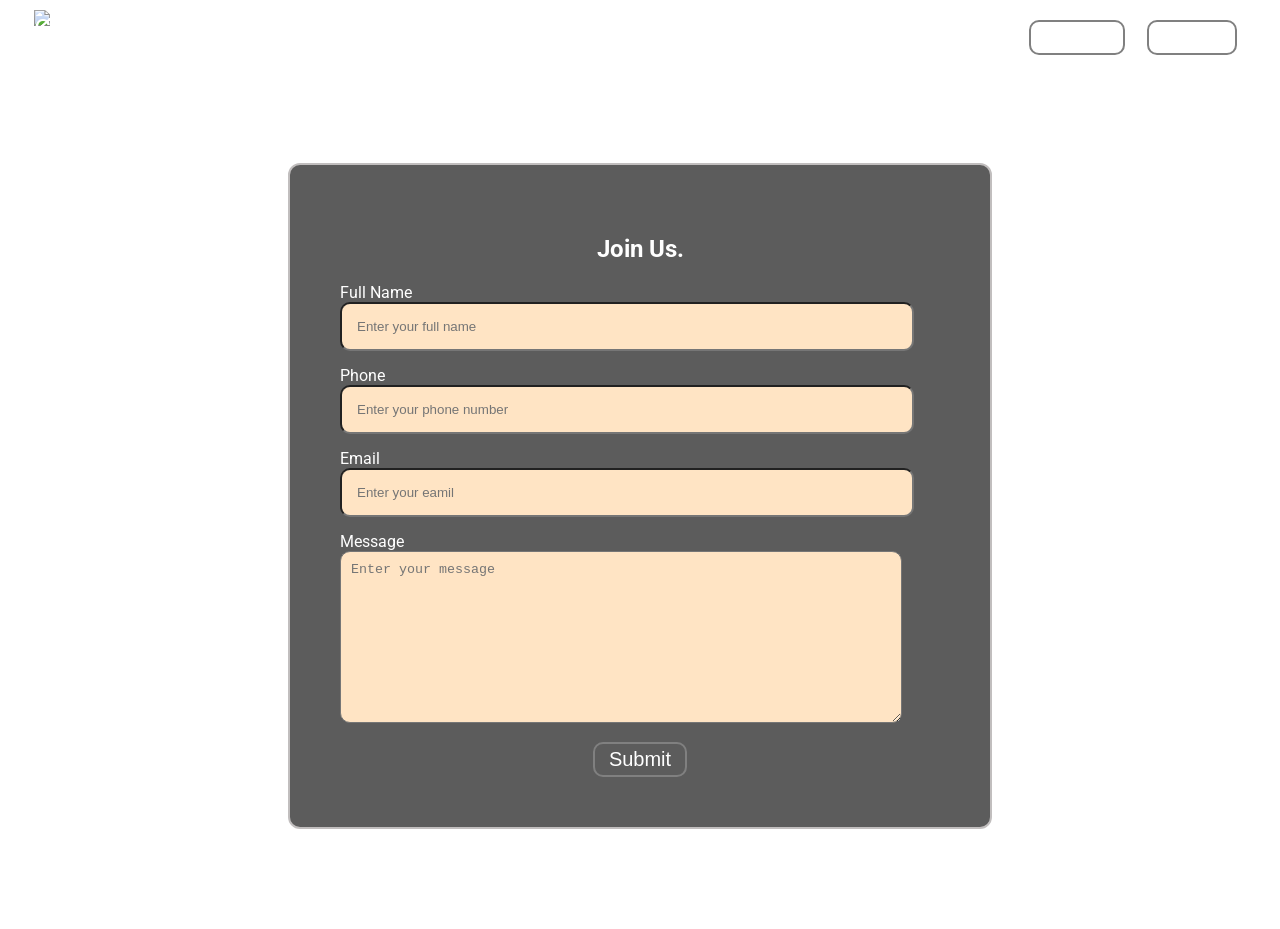
==== project_1/index.html @ bfddc4a5 "Add initial project files including logo, CSS styles, and HTML structure - Added logo image to the a" ====
<!DOCTYPE html>
<html lang="en">

<head>
    <meta charset="UTF-8">
    <meta name="viewport" content="width=device-width, initial-scale=1.0">
    <title>GYM</title>
</head>
<link rel="assects" href="assects/">
<link rel="stylesheet" href="css/style.css">
<link rel="scritp" href="/script">

<body>
    <header class="header">
        <div class="left">
            <img src="/assects/logo.png" alt="GYM">
            <div>GYM</div>
        </div>
        <div class="mid">
            <ul class="navbar">
                <li><a href="#home"> Home</a></li>
                <li><a href="#about">About</a></li>
                <li><a href="#fitness">Fitness</a></li>
                <li><a href="#contact">Contact</a></li>
            </ul>
        </div>
        <div class="right">
            <button class="btn">sign up</button>
            <button class="btn">sign in</button>
        </div>
    </header>
    <section class="form-section">
        <h2>
            Join Us.
        </h2>
        <form action="python-server.php">
            <div class="input-group">
                <label for="name">Full Name</label>
                <input type="text" id=" name" placeholder="Enter your full name" required>
            </div>
            <div class="input-group">
                <label for="phone">Phone</label>
                <input type="text" id="phone" placeholder="Enter your phone number" required>
            </div>
            <div class="input-group">
                <label for="email">Email</label>
                <input type="text" id="email" placeholder="Enter your eamil" required>
            </div>
            <div class="input-group">
                <label for="message">Message</label>
                <textarea name="message" placeholder="Enter your message" cols="20" rows="10" class="message"></textarea>
            </div>
            <button class="btn">Submit</button>
        </form>


    </section>
</body>

</html>
---- project_1/css/style.css ----
@import url("https://fonts.googleapis.com/css2?family=Roboto:ital,wght@0,100..900;1,100..900&display=swap");

body {
  color: white;
  font-family: "Roboto", sans-serif;
  margin: 0px;
  padding: 0px;
  background: url(/assects/gym.jpg);
}
.left {
  display: inline-block;
  position: absolute;
  left: 34px;
  top: 10px;
}
.left img {
  width: 80px;
}
.left div {
  text-align: center;
  font-size: 26px;
  line-height: 0px;
}
.mid {
  display: block;
  width: 36%;
  margin: 12px auto;
}
.right {
  display: inline-block;
  right: 34px;
  top: 20px;
  position: absolute;
}
.navbar {
  display: inline-block;
}
.navbar li {
  display: inline-block;
}
.navbar li a {
  color: white;
  text-decoration: none;
  padding: 34px 23px;
}
.navbar li a:hover {
  text-decoration: underline;
}
.navbar li a:active {
  color: gray;
  text-decoration: underline;
}
.btn {
  margin: 0px 9px;
  border: 2px solid gray;
  color: white;
  background: none;
  padding: 4px 14px;
  border-radius: 10px;
  font-size: 20px;
  cursor: pointer;
}
.btn:hover {
  color: gray;
}
.form-section {
  width: 600px;
  margin: 100px auto;
  padding: 50px;
  background: rgba(23, 23, 23, 0.7);
  border: 2px solid rgb(193, 190, 190);
  border-radius: 12px;
  text-align: center;
}
.form-section h2 {
  margin-bottom: 20px;
}

.input-group label {
  display: block;
}
.input-group {
  margin-bottom: 15px;
  text-align: left;
}

.input-group input {
  width: 90%;
  padding: 15px;
  border-radius: 10px;
  background-color: bisque;
}

.input-group input:focus {
  outline: none;
}
.message {
  width: 90%;
  padding: 10px;
  border-radius: 10px;
  background-color: bisque;
}
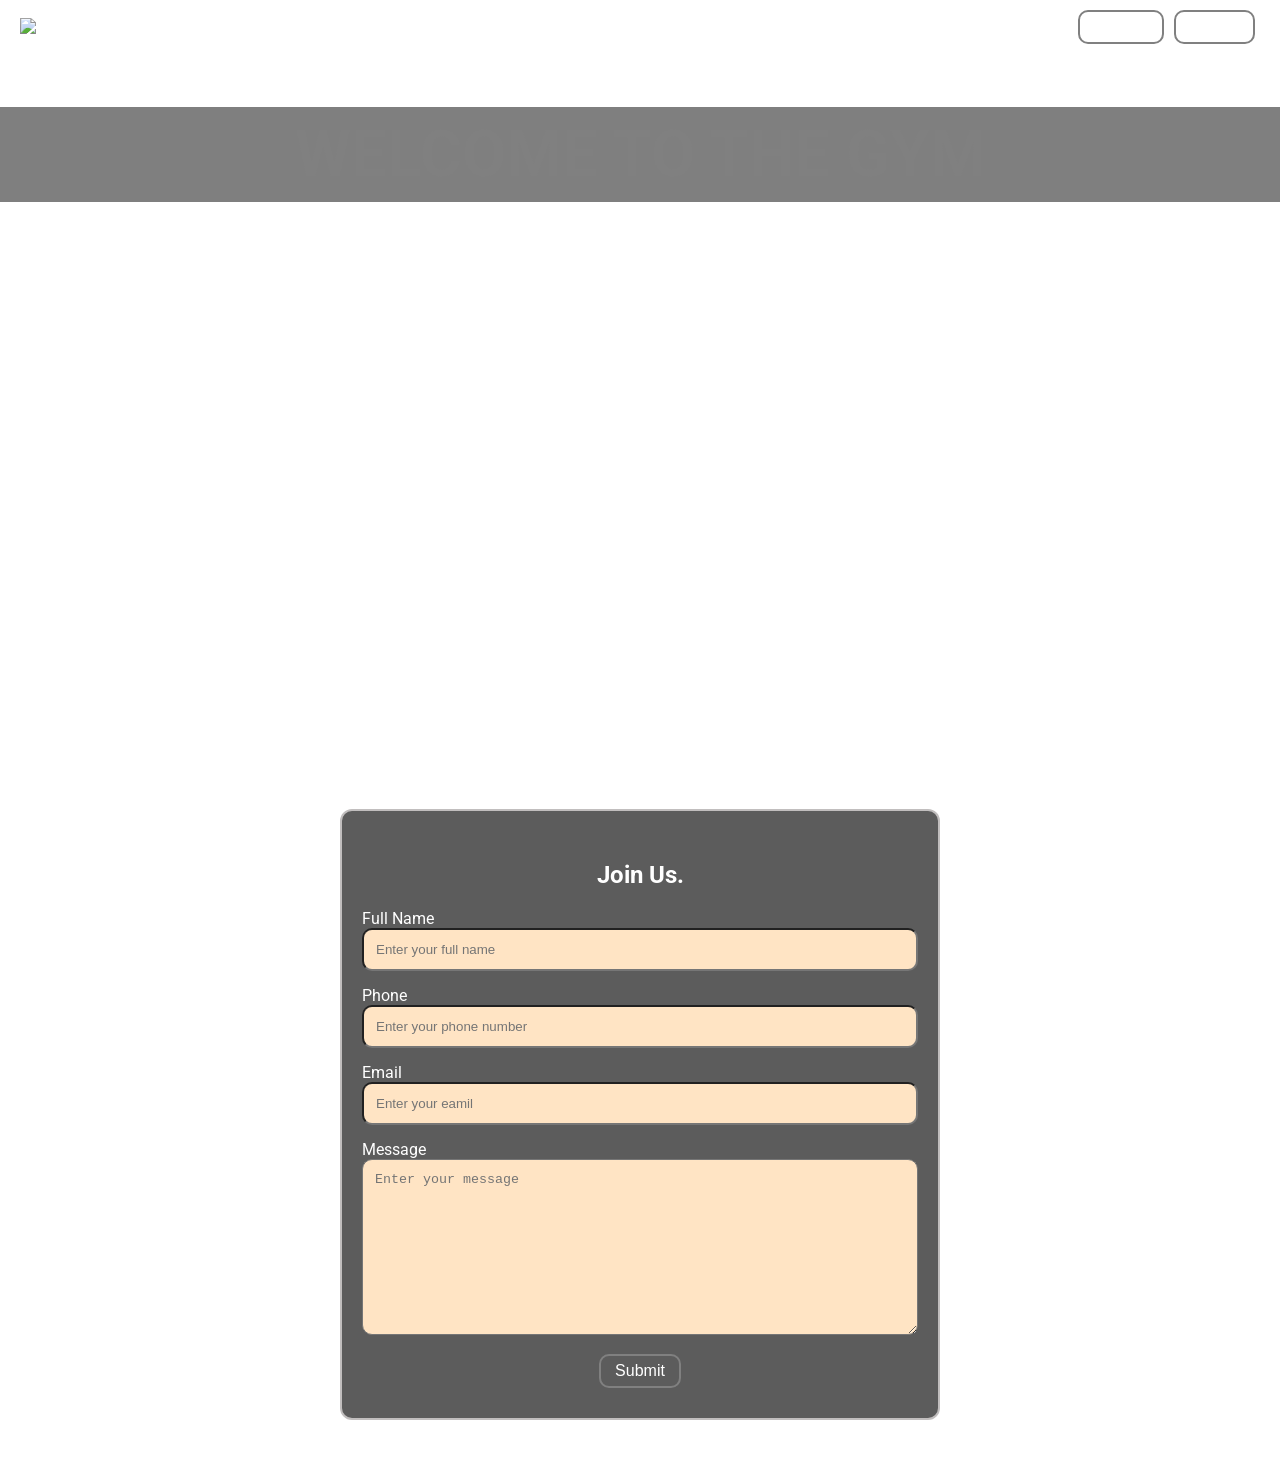
==== commit 7f938f9c: "Add VSCode settings for Live Server and include dv.png asset" ====
--- a/project_1/index.html
+++ b/project_1/index.html
@@ -16,45 +16,63 @@
             <img src="/assects/logo.png" alt="GYM">
             <div>GYM</div>
         </div>
-        <div class="mid">
+        <div>
             <ul class="navbar">
                 <li><a href="#home"> Home</a></li>
                 <li><a href="#about">About</a></li>
-                <li><a href="#fitness">Fitness</a></li>
+                <li><a href="#services">Services</a></li>
+                <li><a href="#pricing">Pricing</a></li>
                 <li><a href="#contact">Contact</a></li>
             </ul>
         </div>
         <div class="right">
-            <button class="btn">sign up</button>
-            <button class="btn">sign in</button>
+            <button class="btn">Sign up</button>
+            <button class="btn">Sign in</button>
         </div>
     </header>
-    <section class="form-section">
-        <h2>
-            Join Us.
-        </h2>
-        <form action="python-server.php">
-            <div class="input-group">
-                <label for="name">Full Name</label>
-                <input type="text" id=" name" placeholder="Enter your full name" required>
+    <main>
+        <section class="section-first">
+            <h1>WELCOME TO THE GYM</h1>
+        </section>
+        <section class="section-second">
+            <div class="left-side">
+                <h2>Transform Your Body,<br> Elevate Your Mind</h2>
+                <p>Join a community dedicated to helping you crush your fitness goals with top-tier equipment and expert coaching.</p>
             </div>
-            <div class="input-group">
-                <label for="phone">Phone</label>
-                <input type="text" id="phone" placeholder="Enter your phone number" required>
+            <div class="right-side">
+                <img src="./assects/home1.png" alt=" ">
             </div>
-            <div class="input-group">
-                <label for="email">Email</label>
-                <input type="text" id="email" placeholder="Enter your eamil" required>
-            </div>
-            <div class="input-group">
-                <label for="message">Message</label>
-                <textarea name="message" placeholder="Enter your message" cols="20" rows="10" class="message"></textarea>
-            </div>
-            <button class="btn">Submit</button>
-        </form>
+
+        </section>
+        <section class="form-section">
+            <h2>
+                Join Us.
+            </h2>
+            <form action="python-server.php">
+                <div class="input-group">
+                    <label for="name">Full Name</label>
+                    <input type="text" id=" name" placeholder="Enter your full name" required>
+                </div>
+                <div class="input-group">
+                    <label for="phone">Phone</label>
+                    <input type="text" id="phone" placeholder="Enter your phone number" required>
+                </div>
+                <div class="input-group">
+                    <label for="email">Email</label>
+                    <input type="text" id="email" placeholder="Enter your eamil" required>
+                </div>
+                <div class="input-group">
+                    <label for="message">Message</label>
+                    <textarea name="message" placeholder="Enter your message" cols="20" rows="10"
+                        class="message"></textarea>
+                </div>
+                <button class="btn">Submit</button>
+            </form>
 
 
-    </section>
+        </section>
+    </main>
+
 </body>
 
 </html>
--- a/project_1/css/style.css
+++ b/project_1/css/style.css
@@ -5,73 +5,122 @@
   font-family: "Roboto", sans-serif;
   margin: 0px;
   padding: 0px;
-  background: url(/assects/gym.jpg);
-}
+  background: url(/assects/gym.jpg) no-repeat center center/cover;
+}
+
+header {
+  display: flex;
+  justify-content: space-between;
+  align-items: center;
+  padding: 10px 20px;
+  flex-wrap: wrap;
+}
+
 .left {
-  display: inline-block;
-  position: absolute;
-  left: 34px;
-  top: 10px;
-}
+  display: flex;
+  align-items: center;
+  gap: 10px;
+}
+
 .left img {
-  width: 80px;
-}
+  width: 60px;
+}
+
 .left div {
   text-align: center;
-  font-size: 26px;
-  line-height: 0px;
-}
-.mid {
-  display: block;
-  width: 36%;
-  margin: 12px auto;
-}
-.right {
-  display: inline-block;
-  right: 34px;
-  top: 20px;
-  position: absolute;
-}
+  font-size: 22px;
+}
+
 .navbar {
-  display: inline-block;
-}
-.navbar li {
-  display: inline-block;
-}
+  display: flex;
+  align-items: center;
+  list-style: none;
+  padding: 0;
+  margin: 0;
+}
+
 .navbar li a {
   color: white;
   text-decoration: none;
-  padding: 34px 23px;
-}
+  padding: 10px 15px;
+}
+
 .navbar li a:hover {
   text-decoration: underline;
 }
+
 .navbar li a:active {
   color: gray;
   text-decoration: underline;
 }
+
+.right {
+  display: flex;
+  align-items: center;
+}
+
 .btn {
-  margin: 0px 9px;
+  margin: 0px 5px;
   border: 2px solid gray;
   color: white;
   background: none;
-  padding: 4px 14px;
+  padding: 6px 14px;
   border-radius: 10px;
-  font-size: 20px;
+  font-size: 16px;
   cursor: pointer;
 }
+
 .btn:hover {
   color: gray;
 }
+
+/* Hero Section */
+.section-first {
+  min-height: 30px;
+  display: flex;
+  align-items: center;
+  justify-content: center;
+}
+
+.section-first h1 {
+  font-size: clamp(2rem, 5vw, 5em);
+  color: gray;
+  text-align: center;
+  background: rgba(0, 0, 0, 0.5);
+  width: 100%;
+  padding: 10px 0;
+}
+
+.section-second {
+  display: flex;
+  justify-content: space-around;
+  align-items: center;
+  margin: 60px 20px;
+  gap: 30px;
+  margin: 10px;
+  padding: 50px;
+}
+.left-side {
+  color: white;
+  font-size: 2rem;
+}
+.right-side img {
+  height: 400px;
+  filter: brightness(0) invert(1);
+}
+
 .form-section {
-  width: 600px;
-  margin: 100px auto;
-  padding: 50px;
+  width: 90%;
+  max-width: 600px;
+  margin: 40px auto;
+  padding: 30px 20px;
   background: rgba(23, 23, 23, 0.7);
   border: 2px solid rgb(193, 190, 190);
   border-radius: 12px;
   text-align: center;
-}
+  box-sizing: border-box;
+}
+
 .form-section h2 {
   margin-bottom: 20px;
 }
@@ -79,24 +128,75 @@
 .input-group label {
   display: block;
 }
+
 .input-group {
   margin-bottom: 15px;
   text-align: left;
 }
 
-.input-group input {
-  width: 90%;
-  padding: 15px;
+.input-group input,
+.message {
+  width: 100%;
+  padding: 12px;
   border-radius: 10px;
   background-color: bisque;
+  box-sizing: border-box;
 }
 
 .input-group input:focus {
   outline: none;
 }
-.message {
-  width: 90%;
-  padding: 10px;
-  border-radius: 10px;
-  background-color: bisque;
-}
+
+/* --- RESPONSIVE MEDIA QUERIES --- */
+
+/* Tablets & Mobile (< 768px) */
+@media (max-width: 768px) {
+  header {
+    flex-direction: column;
+    justify-content: center;
+    align-items: center; /* Keeps logo, links, and buttons aligned to center */
+    gap: 15px;
+  }
+
+  .left {
+    align-items: center; /* Fixes left-leaning logo alignment */
+  }
+
+  .navbar {
+    flex-direction: column;
+    align-items: center;
+    gap: 10px;
+  }
+
+  .navbar li a {
+    padding: 8px 0; /* Expanded touch target size for mobile fingers */
+  }
+
+  .right {
+    flex-direction: column;
+    width: 100%; /* Spans full width for structured button stacking */
+    max-width: 250px; /* Prevents buttons from stretching too wide */
+    gap: 10px;
+  }
+
+  .btn {
+    width: 100%; /* Full-width tap areas on mobile */
+    margin: 0;
+  }
+
+  .form-section {
+    padding: 20px 15px;
+    margin: 20px auto;
+  }
+}
+
+/* Small Mobile Phones (< 480px) */
+@media (max-width: 480px) {
+  .section-first h1 {
+    padding: 15px 5px; /* Adds side padding so text doesn't touch screen edges */
+  }
+
+  .form-section {
+    width: 95%; /* Maximizes available screen space on tiny displays */
+  }
+}
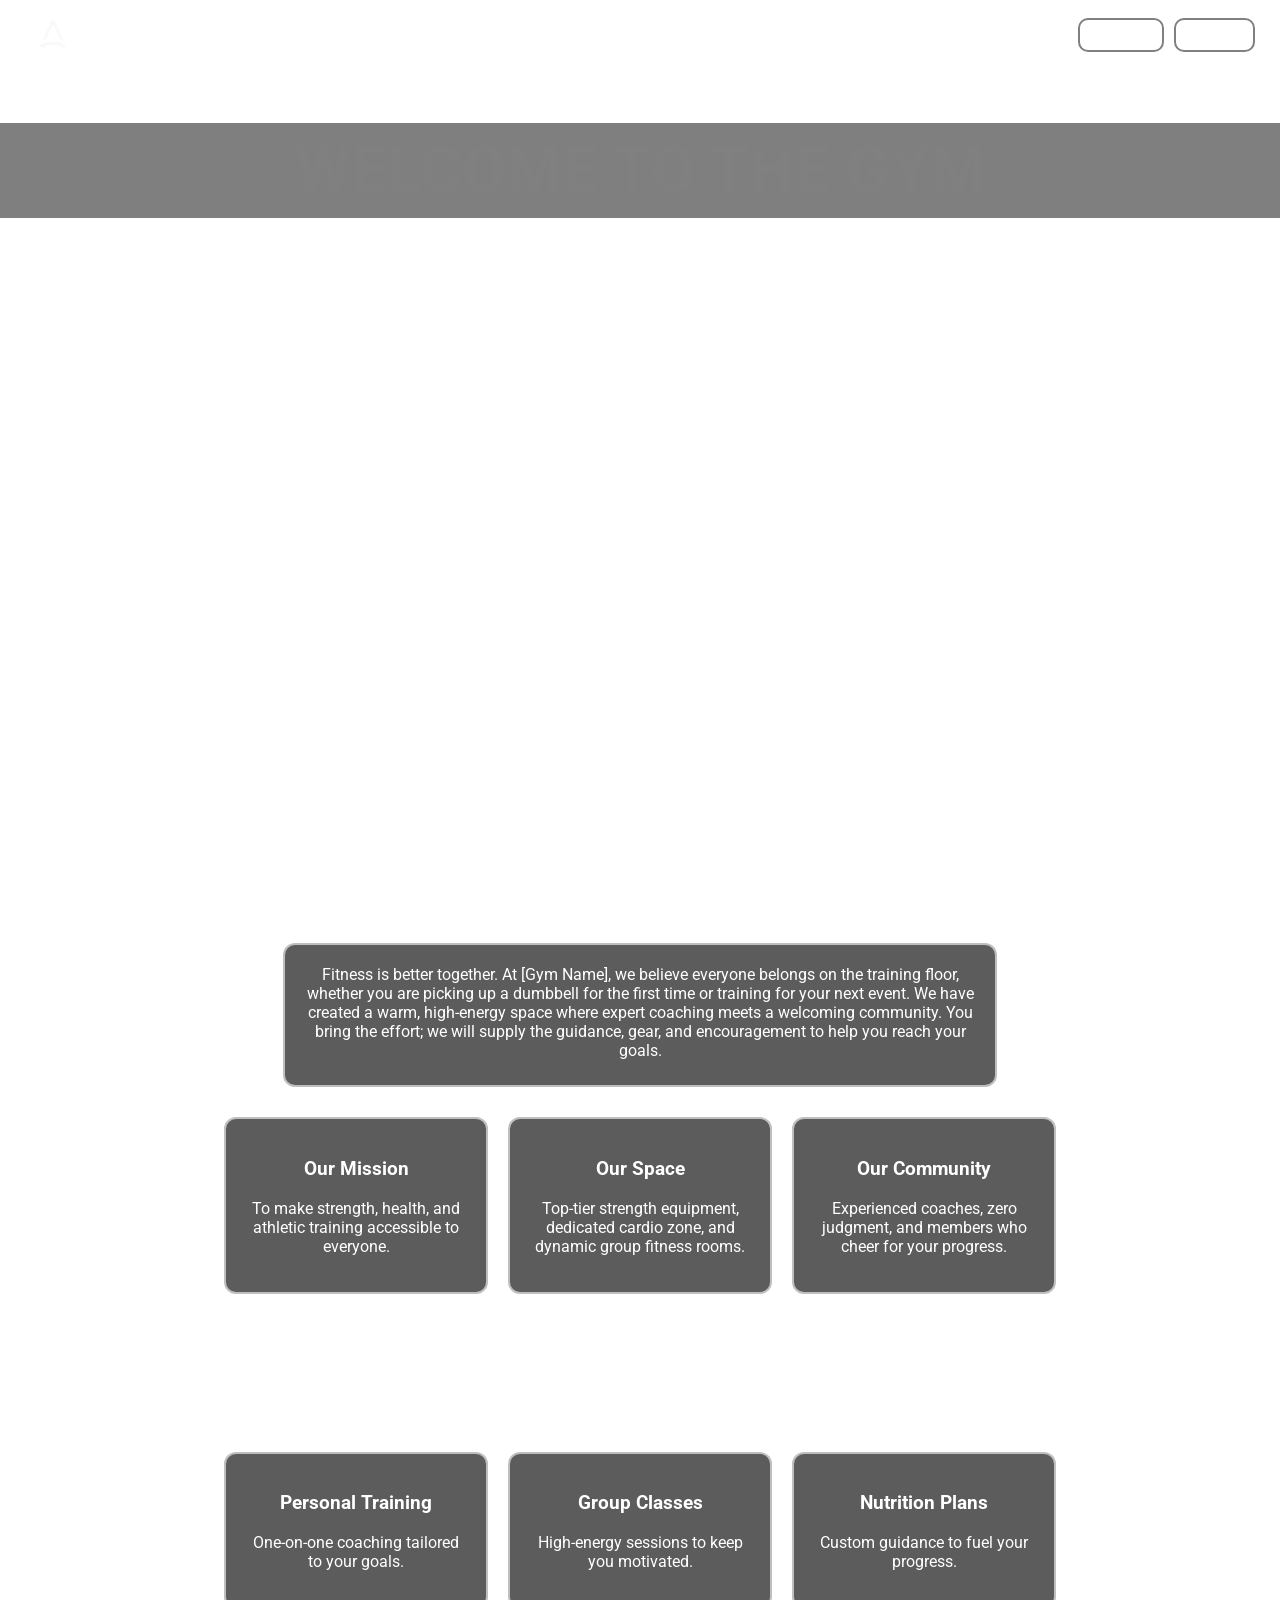
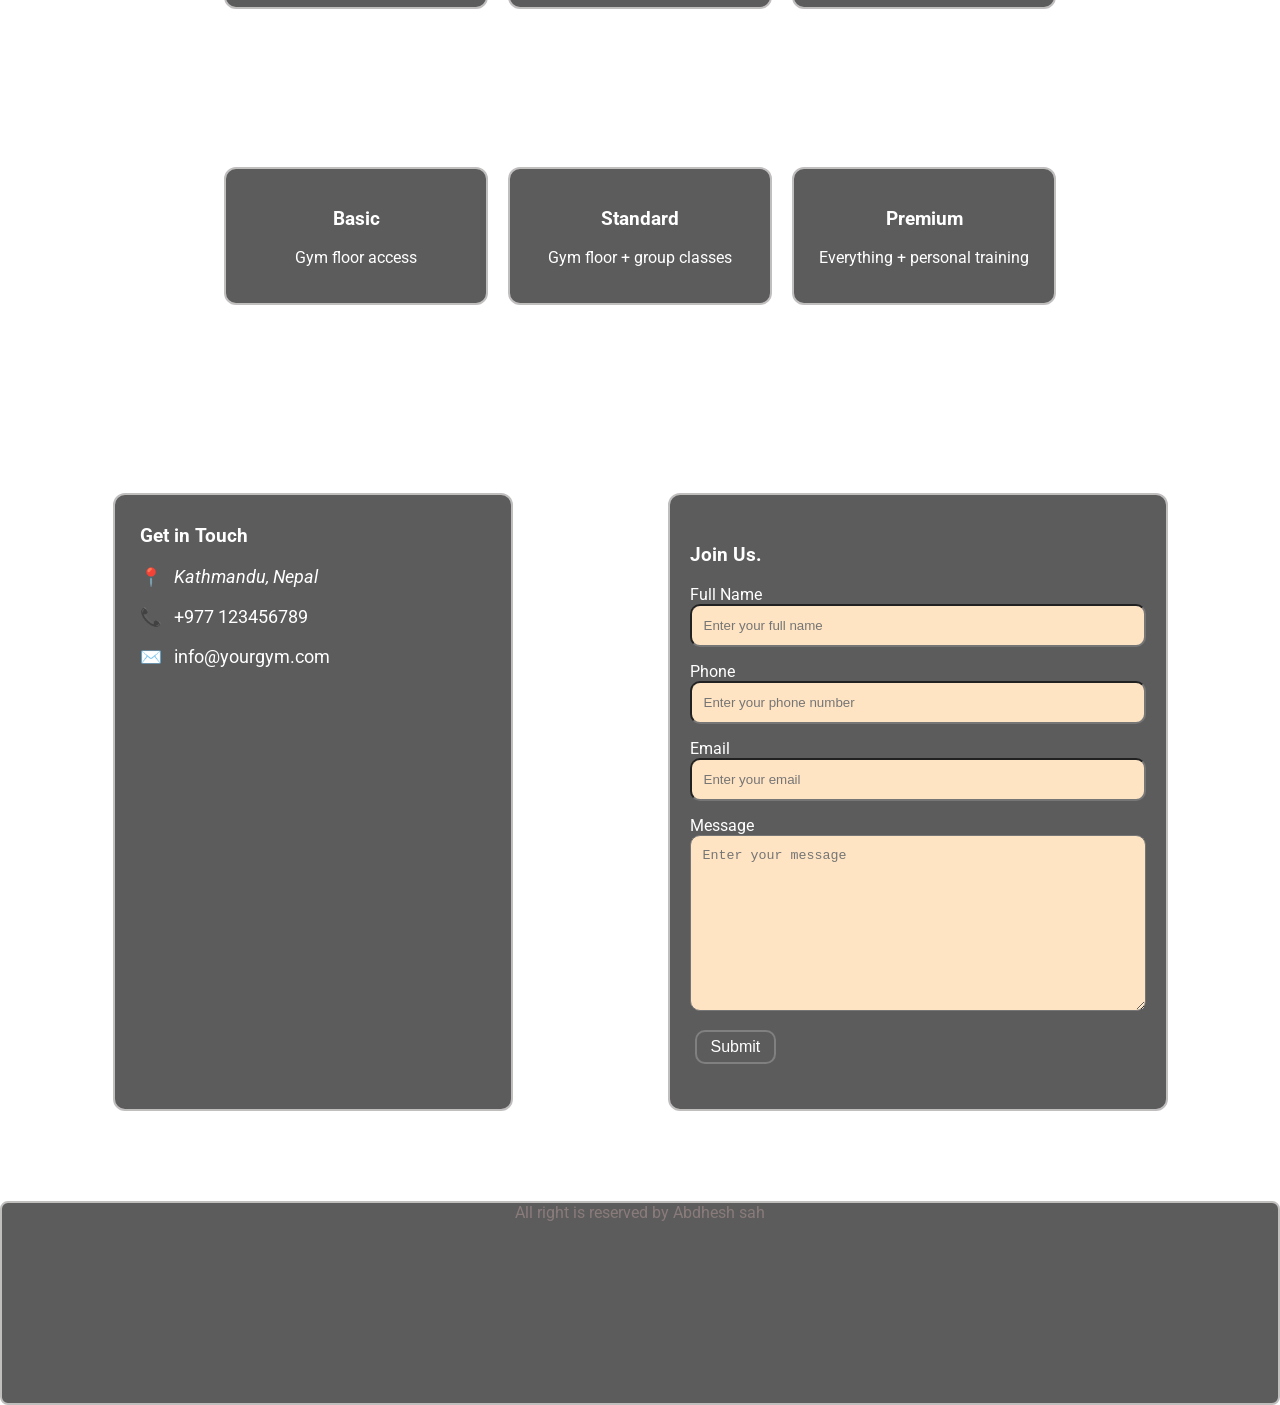
==== commit b4a4272a: "Add smooth scrolling and form validation to the script - Implemented a responsive navigation toggle " ====
--- a/project_1/index.html
+++ b/project_1/index.html
@@ -5,18 +5,22 @@
     <meta charset="UTF-8">
     <meta name="viewport" content="width=device-width, initial-scale=1.0">
     <title>GYM</title>
+    <link rel="stylesheet" href="./css/style.css">
+    <script src="./script/script.js" defer></script>
 </head>
-<link rel="assects" href="assects/">
-<link rel="stylesheet" href="css/style.css">
-<link rel="scritp" href="/script">
 
 <body>
     <header class="header">
         <div class="left">
-            <img src="/assects/logo.png" alt="GYM">
+            <img src="./assects/logo.png" alt="GYM logo">
             <div>GYM</div>
         </div>
         <div>
+            <button class="nav-toggle" aria-label="Toggle navigation" aria-expanded="false">
+                <span></span>
+                <span></span>
+                <span></span>
+            </button>
             <ul class="navbar">
                 <li><a href="#home"> Home</a></li>
                 <li><a href="#about">About</a></li>
@@ -31,47 +35,132 @@
         </div>
     </header>
     <main>
-        <section class="section-first">
+        <section class="section-first" id="home">
             <h1>WELCOME TO THE GYM</h1>
         </section>
         <section class="section-second">
             <div class="left-side">
                 <h2>Transform Your Body,<br> Elevate Your Mind</h2>
-                <p>Join a community dedicated to helping you crush your fitness goals with top-tier equipment and expert coaching.</p>
+                <p>Join a community dedicated to helping you crush your fitness goals with top-tier equipment and expert
+                    coaching.</p>
             </div>
             <div class="right-side">
-                <img src="./assects/home1.png" alt=" ">
+                <img src="./assects/home.png" alt="Gym illustration">
             </div>
 
         </section>
-        <section class="form-section">
+        <section class="section-about" id="about">
+            <h2>About Us</h2>
+            <div class="mas-card">
+                <p class="about-mas">Fitness is better together. At [Gym Name], we believe everyone belongs on the
+                    training floor,
+                    whether you are picking up a dumbbell for the first time or training for your next event.
+                    We have created a warm, high-energy space where expert coaching meets a welcoming community.
+                    You bring the effort; we will supply the guidance, gear, and encouragement to help you reach your
+                    goals.</p>
+            </div>
+            <div class="about-grid">
+                <div class="about-card">
+                    <h3>Our Mission</h3>
+                    <p>To make strength, health, and athletic training accessible to everyone.</p>
+                </div>
+                <div class="about-card">
+                    <h3>Our Space</h3>
+                    <p>Top-tier strength equipment, dedicated cardio zone, and dynamic group fitness rooms.</p>
+                </div>
+                <div class="about-card">
+                    <h3>Our Community</h3>
+                    <p>Experienced coaches, zero judgment, and members who cheer for your progress.</p>
+                </div>
+            </div>
+        </section>
+        <section class="section-services" id="services">
+            <h2>Our Services</h2>
+            <div class="services-grid">
+                <div class="service-card">
+                    <h3>Personal Training</h3>
+                    <p>One-on-one coaching tailored to your goals.</p>
+                </div>
+                <div class="service-card">
+                    <h3>Group Classes</h3>
+                    <p>High-energy sessions to keep you motivated.</p>
+                </div>
+                <div class="service-card">
+                    <h3>Nutrition Plans</h3>
+                    <p>Custom guidance to fuel your progress.</p>
+                </div>
+            </div>
+        </section>
+        <section class="section-pricing" id="pricing">
+            <h2>Pricing</h2>
+            <div class="pricing-grid">
+                <div class="pricing-card">
+                    <h3>Basic</h3>
+                    <p>Gym floor access</p>
+                </div>
+                <div class="pricing-card">
+                    <h3>Standard</h3>
+                    <p>Gym floor + group classes</p>
+                </div>
+                <div class="pricing-card">
+                    <h3>Premium</h3>
+                    <p>Everything + personal training</p>
+                </div>
+            </div>
+        </section>
+        <section class="section-contact" id="contact">
             <h2>
-                Join Us.
+                contact Us
             </h2>
-            <form action="python-server.php">
-                <div class="input-group">
-                    <label for="name">Full Name</label>
-                    <input type="text" id=" name" placeholder="Enter your full name" required>
+            <div class="contact-detail">
+                <div class="contact-info">
+                    <h3>Get in Touch</h3>
+                    <ul class="text">
+                        <li class="info">
+                            <span class="icon" aria-hidden="true">📍</span>
+                            <address>Kathmandu, Nepal</address>
+                        </li>
+                        <li class="info">
+                            <span class="icon" aria-hidden="true">📞</span>
+                            <a href="tel:+977123456789">+977 123456789</a>
+                        </li>
+                        <li class="info">
+                            <span class="icon" aria-hidden="true">✉️</span>
+                            <a href="mailto:info@yourgym.com">info@yourgym.com</a>
+                        </li>
+                    </ul>
                 </div>
-                <div class="input-group">
-                    <label for="phone">Phone</label>
-                    <input type="text" id="phone" placeholder="Enter your phone number" required>
+                <div class="form-section">
+                    <h3>
+                        Join Us.
+                    </h3>
+                    <form method="post" novalidate>
+                        <div class="input-group">
+                            <label for="name">Full Name</label>
+                            <input type="text" id="name" name="name" placeholder="Enter your full name" required>
+                        </div>
+                        <div class="input-group">
+                            <label for="phone">Phone</label>
+                            <input type="tel" id="phone" name="phone" placeholder="Enter your phone number" required>
+                        </div>
+                        <div class="input-group">
+                            <label for="email">Email</label>
+                            <input type="email" id="email" name="email" placeholder="Enter your email" required>
+                        </div>
+                        <div class="input-group">
+                            <label for="message">Message</label>
+                            <textarea id="message" name="message" placeholder="Enter your message" cols="20" rows="10"
+                                class="message"></textarea>
+                        </div>
+                        <button class="btn" type="submit">Submit</button>
+                    </form>
                 </div>
-                <div class="input-group">
-                    <label for="email">Email</label>
-                    <input type="text" id="email" placeholder="Enter your eamil" required>
-                </div>
-                <div class="input-group">
-                    <label for="message">Message</label>
-                    <textarea name="message" placeholder="Enter your message" cols="20" rows="10"
-                        class="message"></textarea>
-                </div>
-                <button class="btn">Submit</button>
-            </form>
-
-
+            </div>
         </section>
     </main>
+    <footer class="footer">
+       <div> All right is reserved by Abdhesh sah</div>
+    </footer>
 
 </body>
 
--- a/project_1/css/style.css
+++ b/project_1/css/style.css
@@ -5,7 +5,8 @@
   font-family: "Roboto", sans-serif;
   margin: 0px;
   padding: 0px;
-  background: url(/assects/gym.jpg) no-repeat center center/cover;
+  background: url(/assects/gym.jpg);
+  background-attachment: fixed;
 }
 
 header {
@@ -74,6 +75,54 @@
   color: gray;
 }
 
+.nav-toggle {
+  display: none;
+  flex-direction: column;
+  justify-content: space-between;
+  width: 26px;
+  height: 20px;
+  background: none;
+  border: none;
+  cursor: pointer;
+  padding: 0;
+}
+
+.nav-toggle span {
+  display: block;
+  height: 3px;
+  width: 100%;
+  background: white;
+  border-radius: 2px;
+  transition:
+    transform 0.2s ease,
+    opacity 0.2s ease;
+}
+
+.nav-toggle.active span:nth-child(1) {
+  transform: translateY(8px) rotate(45deg);
+}
+
+.nav-toggle.active span:nth-child(2) {
+  opacity: 0;
+}
+
+.nav-toggle.active span:nth-child(3) {
+  transform: translateY(-9px) rotate(-45deg);
+}
+
+.form-confirmation {
+  margin-top: 15px;
+  font-size: 0.95rem;
+}
+
+.form-confirmation.success {
+  color: #7cfc7c;
+}
+
+.form-confirmation.error {
+  color: #ff8080;
+}
+
 /* Hero Section */
 .section-first {
   min-height: 30px;
@@ -95,7 +144,6 @@
   display: flex;
   justify-content: space-around;
   align-items: center;
-  margin: 60px 20px;
   gap: 30px;
   margin: 10px;
   padding: 50px;
@@ -108,16 +156,126 @@
   height: 400px;
   filter: brightness(0) invert(1);
 }
-
+.mas-card {
+  align-content: center;
+}
+.about-mas {
+  background: rgba(23, 23, 23, 0.7);
+  border: 2px solid rgb(193, 190, 190);
+  border-radius: 12px;
+  padding: 20px;
+  display: inline-block;
+  width: 54%;
+  height: 100px;
+  margin: 30px;
+}
+
+.section-about,
+.section-services,
+.section-pricing {
+  padding: 40px 20px;
+  text-align: center;
+}
+
+.section-about h2,
+.section-services h2,
+.section-pricing h2 {
+  margin-bottom: 30px;
+}
+
+.about-grid,
+.services-grid,
+.pricing-grid {
+  display: flex;
+  flex-wrap: wrap;
+  justify-content: center;
+  gap: 20px;
+}
+
+.about-card,
+.service-card,
+.pricing-card {
+  background: rgba(23, 23, 23, 0.7);
+  border: 2px solid rgb(193, 190, 190);
+  border-radius: 12px;
+  padding: 20px;
+  width: 220px;
+}
+
+.section-contact {
+  margin: 30px;
+}
+.section-contact h2 {
+  text-align: center;
+}
+
+.contact-info {
+  flex: 1 1 300px;
+  max-width: 400px;
+  margin: 40px auto;
+  padding: 30px 25px;
+  background: rgba(23, 23, 23, 0.7);
+  border: 2px solid rgb(193, 190, 190);
+  border-radius: 12px;
+  box-sizing: border-box;
+}
+
+.contact-info h3 {
+  margin: 0 0 20px;
+  text-align: left;
+}
+
+.text {
+  list-style: none;
+  margin: 0;
+  padding: 0;
+  display: flex;
+  flex-direction: column;
+  gap: 20px;
+}
+
+.info {
+  display: flex;
+  align-items: center;
+  gap: 12px;
+  text-align: left;
+  font-size: 1.1rem;
+  font-style: normal;
+}
+
+.info .icon {
+  flex-shrink: 0;
+  width: 22px;
+  text-align: center;
+}
+
+.info a,
+.info address {
+  color: white;
+  text-decoration: none;
+}
+
+.info a:hover {
+  color: gray;
+  text-decoration: underline;
+}
+
+.contact-detail {
+  display: flex;
+  flex-wrap: wrap;
+  justify-content: center;
+  gap: 30px;
+  margin: 50px 20px;
+}
 .form-section {
-  width: 90%;
-  max-width: 600px;
+  flex: 1 1 400px;
+  max-width: 500px;
   margin: 40px auto;
   padding: 30px 20px;
   background: rgba(23, 23, 23, 0.7);
   border: 2px solid rgb(193, 190, 190);
   border-radius: 12px;
-  text-align: center;
+
   box-sizing: border-box;
 }
 
@@ -146,57 +304,93 @@
 .input-group input:focus {
   outline: none;
 }
-
+.footer {
+  height: 200px;
+  /* background-color: lightblue; */
+  text-align: center;
+  color: rgb(138, 123, 123);
+  border: 2px solid rgb(193, 190, 190);
+  background: rgba(23, 23, 23, 0.7);
+  border-radius: 8px;
+}
 /* --- RESPONSIVE MEDIA QUERIES --- */
 
-/* Tablets & Mobile (< 768px) */
 @media (max-width: 768px) {
   header {
     flex-direction: column;
     justify-content: center;
-    align-items: center; /* Keeps logo, links, and buttons aligned to center */
+    align-items: center;
     gap: 15px;
   }
 
   .left {
-    align-items: center; /* Fixes left-leaning logo alignment */
+    align-items: center;
+  }
+
+  .nav-toggle {
+    display: flex;
   }
 
   .navbar {
     flex-direction: column;
     align-items: center;
     gap: 10px;
+    max-height: 0;
+    overflow: hidden;
+    transition: max-height 0.25s ease;
+    width: 100%;
+  }
+
+  .navbar.open {
+    max-height: 300px;
   }
 
   .navbar li a {
-    padding: 8px 0; /* Expanded touch target size for mobile fingers */
+    padding: 8px 0;
   }
 
   .right {
     flex-direction: column;
-    width: 100%; /* Spans full width for structured button stacking */
-    max-width: 250px; /* Prevents buttons from stretching too wide */
+    width: 100%;
+    max-width: 250px;
     gap: 10px;
   }
 
   .btn {
-    width: 100%; /* Full-width tap areas on mobile */
+    width: 100%;
     margin: 0;
+  }
+  .section-second {
+    flex-wrap: wrap;
+    flex-direction: column;
   }
 
   .form-section {
     padding: 20px 15px;
     margin: 20px auto;
   }
-}
-
-/* Small Mobile Phones (< 480px) */
+
+  .contact-detail {
+    margin: 20px 15px;
+  }
+
+  .contact-info,
+  .form-section {
+    flex-basis: 100%;
+    max-width: 95%;
+  }
+}
+
 @media (max-width: 480px) {
   .section-first h1 {
-    padding: 15px 5px; /* Adds side padding so text doesn't touch screen edges */
+    padding: 15px 5px;
+  }
+  .section-second {
+    flex-wrap: wrap;
+    flex-direction: column;
   }
 
   .form-section {
-    width: 95%; /* Maximizes available screen space on tiny displays */
-  }
-}
+    width: 95%;
+  }
+}
